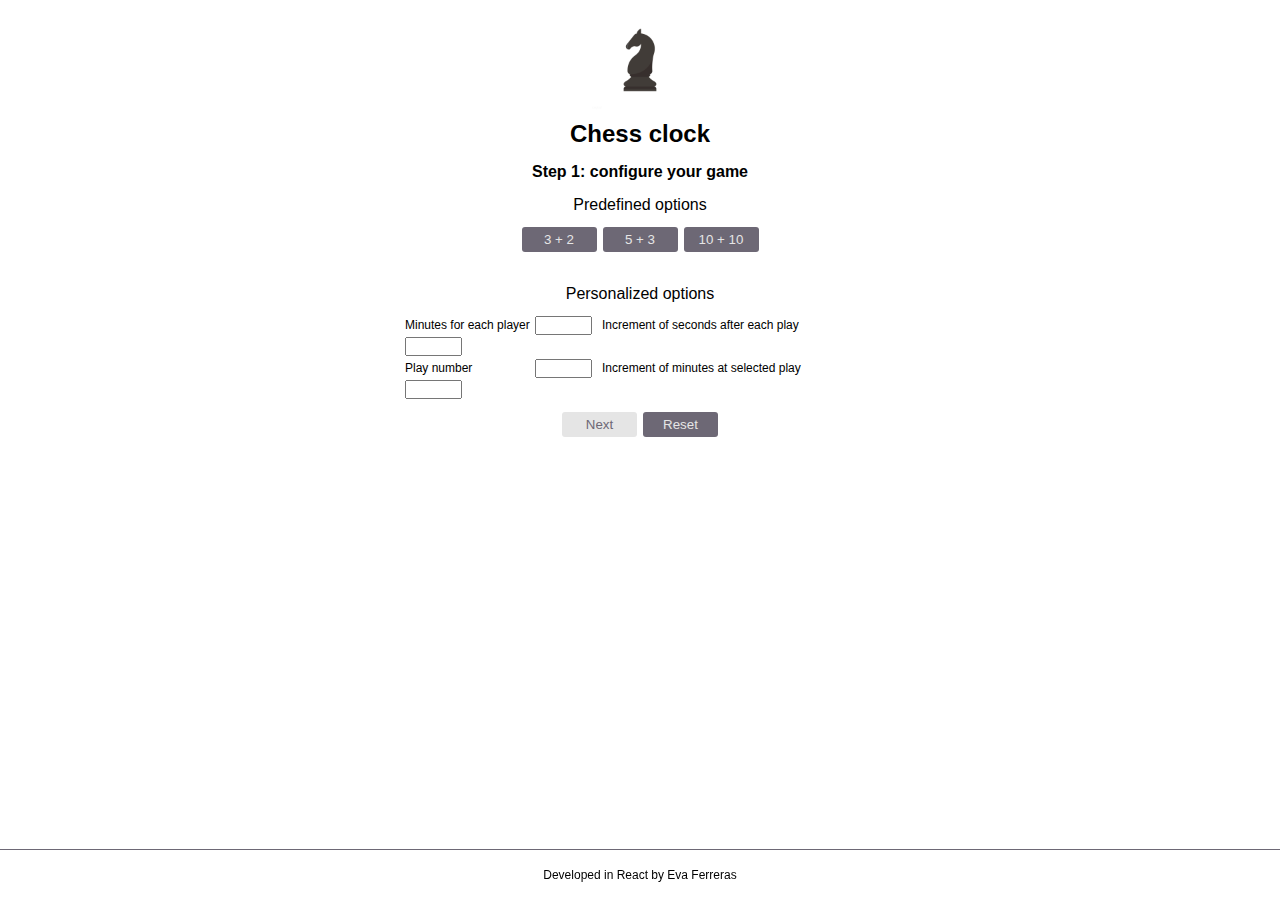
==== docs/index.html @ 988717f8 "Upload docs for upload project to github pages" ====
<!doctype html><html lang="en"><head><meta charset="utf-8"/><meta name="viewport" content="width=device-width,initial-scale=1"/><title>Chess clock</title><link href="./static/css/main.687a1359.chunk.css" rel="stylesheet"></head><body><noscript>You need to enable JavaScript to run this app.</noscript><div id="root"></div><script>!function(e){function t(t){for(var n,l,a=t[0],p=t[1],f=t[2],c=0,s=[];c<a.length;c++)l=a[c],Object.prototype.hasOwnProperty.call(o,l)&&o[l]&&s.push(o[l][0]),o[l]=0;for(n in p)Object.prototype.hasOwnProperty.call(p,n)&&(e[n]=p[n]);for(i&&i(t);s.length;)s.shift()();return u.push.apply(u,f||[]),r()}function r(){for(var e,t=0;t<u.length;t++){for(var r=u[t],n=!0,a=1;a<r.length;a++){var p=r[a];0!==o[p]&&(n=!1)}n&&(u.splice(t--,1),e=l(l.s=r[0]))}return e}var n={},o={1:0},u=[];function l(t){if(n[t])return n[t].exports;var r=n[t]={i:t,l:!1,exports:{}};return e[t].call(r.exports,r,r.exports,l),r.l=!0,r.exports}l.m=e,l.c=n,l.d=function(e,t,r){l.o(e,t)||Object.defineProperty(e,t,{enumerable:!0,get:r})},l.r=function(e){"undefined"!=typeof Symbol&&Symbol.toStringTag&&Object.defineProperty(e,Symbol.toStringTag,{value:"Module"}),Object.defineProperty(e,"__esModule",{value:!0})},l.t=function(e,t){if(1&t&&(e=l(e)),8&t)return e;if(4&t&&"object"==typeof e&&e&&e.__esModule)return e;var r=Object.create(null);if(l.r(r),Object.defineProperty(r,"default",{enumerable:!0,value:e}),2&t&&"string"!=typeof e)for(var n in e)l.d(r,n,function(t){return e[t]}.bind(null,n));return r},l.n=function(e){var t=e&&e.__esModule?function(){return e.default}:function(){return e};return l.d(t,"a",t),t},l.o=function(e,t){return Object.prototype.hasOwnProperty.call(e,t)},l.p="./";var a=this["webpackJsonpmy-template"]=this["webpackJsonpmy-template"]||[],p=a.push.bind(a);a.push=t,a=a.slice();for(var f=0;f<a.length;f++)t(a[f]);var i=p;r()}([])</script><script src="./static/js/2.af698c8a.chunk.js"></script><script src="./static/js/main.a66c9441.chunk.js"></script></body></html>
---- docs/static/css/main.687a1359.chunk.css ----
.Header{padding:10px;display:flex;justify-content:center;align-items:center}.Header__img{height:80px}@media (min-width:1024px){.Header__img{height:100px}}.PredefinedSettings{margin:15px auto 30px;display:flex;flex-direction:column;align-items:center}.PredefinedSettings__title{font-size:1rem;margin-bottom:10px;font-weight:100}.PredefinedSettings__button{height:25px;width:75px;margin:3px;border-radius:3px;border-style:none;background-color:#6d6875;color:#e5e5e5;cursor:pointer}.SetupForm{width:470px;margin:0 auto;font-size:.75rem}.SetupForm__title{font-size:1rem;font-weight:100;margin-bottom:10px;text-align:center}.SetupForm__label{display:inline-block;width:210px;margin:5px 0}.SetupForm__label--short{width:130px}.SetupForm__input{width:50px;margin-right:10px;padding-left:3px;font-size:.6rem;height:15px;color:#333533}.SetupForm__wrapper--down{margin-bottom:10px}.SetupForm__wrapper--button{display:flex;justify-content:center}.SetupForm__button{margin:3px;height:25px;width:75px;border-radius:3px;border-style:none;background-color:#6d6875;color:#e5e5e5;cursor:pointer}.SetupForm__button--link{text-decoration:none;color:inherit}.SetupForm__button--disabled{background-color:#e5e5e5;color:#6d6875;cursor:default}.Landing__title{font-size:1rem;text-align:center}.Footer{position:fixed;bottom:0;width:100%;height:50px;border-top:1px solid #6d6875;display:flex;justify-content:center;align-items:center;font-size:.75rem}.App__title{font-size:1.5rem;text-align:center;margin-bottom:15px}*{margin:0;padding:0;font-family:Arial,Helvetica,sans-serif}
/*# sourceMappingURL=main.687a1359.chunk.css.map */
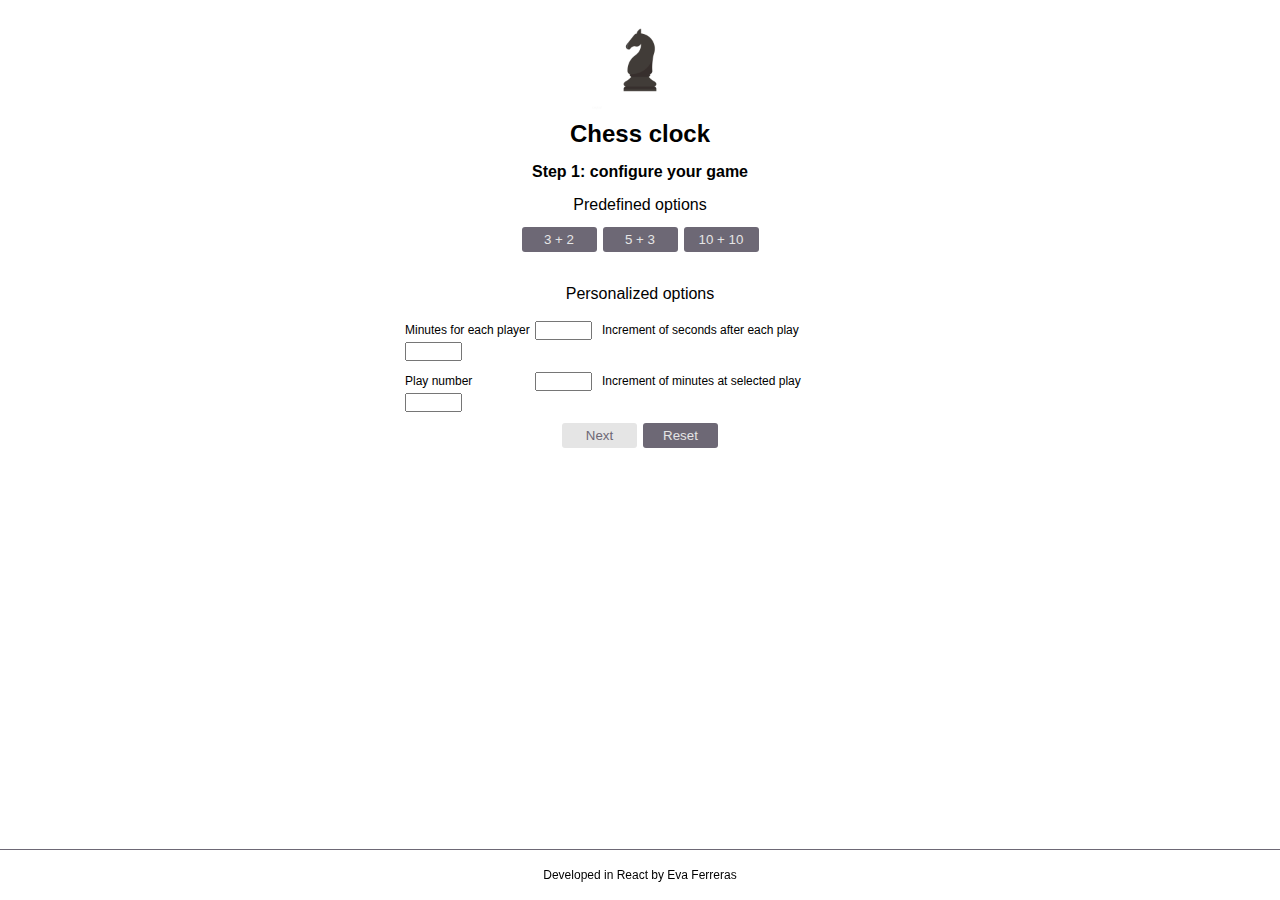
==== commit 17f7ae15: "Update github pages url" ====
--- a/docs/index.html
+++ b/docs/index.html
@@ -1 +1 @@
-<!doctype html><html lang="en"><head><meta charset="utf-8"/><meta name="viewport" content="width=device-width,initial-scale=1"/><title>Chess clock</title><link href="./static/css/main.687a1359.chunk.css" rel="stylesheet"></head><body><noscript>You need to enable JavaScript to run this app.</noscript><div id="root"></div><script>!function(e){function t(t){for(var n,l,a=t[0],p=t[1],f=t[2],c=0,s=[];c<a.length;c++)l=a[c],Object.prototype.hasOwnProperty.call(o,l)&&o[l]&&s.push(o[l][0]),o[l]=0;for(n in p)Object.prototype.hasOwnProperty.call(p,n)&&(e[n]=p[n]);for(i&&i(t);s.length;)s.shift()();return u.push.apply(u,f||[]),r()}function r(){for(var e,t=0;t<u.length;t++){for(var r=u[t],n=!0,a=1;a<r.length;a++){var p=r[a];0!==o[p]&&(n=!1)}n&&(u.splice(t--,1),e=l(l.s=r[0]))}return e}var n={},o={1:0},u=[];function l(t){if(n[t])return n[t].exports;var r=n[t]={i:t,l:!1,exports:{}};return e[t].call(r.exports,r,r.exports,l),r.l=!0,r.exports}l.m=e,l.c=n,l.d=function(e,t,r){l.o(e,t)||Object.defineProperty(e,t,{enumerable:!0,get:r})},l.r=function(e){"undefined"!=typeof Symbol&&Symbol.toStringTag&&Object.defineProperty(e,Symbol.toStringTag,{value:"Module"}),Object.defineProperty(e,"__esModule",{value:!0})},l.t=function(e,t){if(1&t&&(e=l(e)),8&t)return e;if(4&t&&"object"==typeof e&&e&&e.__esModule)return e;var r=Object.create(null);if(l.r(r),Object.defineProperty(r,"default",{enumerable:!0,value:e}),2&t&&"string"!=typeof e)for(var n in e)l.d(r,n,function(t){return e[t]}.bind(null,n));return r},l.n=function(e){var t=e&&e.__esModule?function(){return e.default}:function(){return e};return l.d(t,"a",t),t},l.o=function(e,t){return Object.prototype.hasOwnProperty.call(e,t)},l.p="./";var a=this["webpackJsonpmy-template"]=this["webpackJsonpmy-template"]||[],p=a.push.bind(a);a.push=t,a=a.slice();for(var f=0;f<a.length;f++)t(a[f]);var i=p;r()}([])</script><script src="./static/js/2.af698c8a.chunk.js"></script><script src="./static/js/main.a66c9441.chunk.js"></script></body></html>+<!doctype html><html lang="en"><head><meta charset="utf-8"/><meta name="viewport" content="width=device-width,initial-scale=1"/><title>Chess clock</title><link href="./static/css/main.925e62cb.chunk.css" rel="stylesheet"></head><body><noscript>You need to enable JavaScript to run this app.</noscript><div id="root"></div><script>!function(e){function t(t){for(var n,l,a=t[0],p=t[1],f=t[2],c=0,s=[];c<a.length;c++)l=a[c],Object.prototype.hasOwnProperty.call(o,l)&&o[l]&&s.push(o[l][0]),o[l]=0;for(n in p)Object.prototype.hasOwnProperty.call(p,n)&&(e[n]=p[n]);for(i&&i(t);s.length;)s.shift()();return u.push.apply(u,f||[]),r()}function r(){for(var e,t=0;t<u.length;t++){for(var r=u[t],n=!0,a=1;a<r.length;a++){var p=r[a];0!==o[p]&&(n=!1)}n&&(u.splice(t--,1),e=l(l.s=r[0]))}return e}var n={},o={1:0},u=[];function l(t){if(n[t])return n[t].exports;var r=n[t]={i:t,l:!1,exports:{}};return e[t].call(r.exports,r,r.exports,l),r.l=!0,r.exports}l.m=e,l.c=n,l.d=function(e,t,r){l.o(e,t)||Object.defineProperty(e,t,{enumerable:!0,get:r})},l.r=function(e){"undefined"!=typeof Symbol&&Symbol.toStringTag&&Object.defineProperty(e,Symbol.toStringTag,{value:"Module"}),Object.defineProperty(e,"__esModule",{value:!0})},l.t=function(e,t){if(1&t&&(e=l(e)),8&t)return e;if(4&t&&"object"==typeof e&&e&&e.__esModule)return e;var r=Object.create(null);if(l.r(r),Object.defineProperty(r,"default",{enumerable:!0,value:e}),2&t&&"string"!=typeof e)for(var n in e)l.d(r,n,function(t){return e[t]}.bind(null,n));return r},l.n=function(e){var t=e&&e.__esModule?function(){return e.default}:function(){return e};return l.d(t,"a",t),t},l.o=function(e,t){return Object.prototype.hasOwnProperty.call(e,t)},l.p="./";var a=this["webpackJsonpmy-template"]=this["webpackJsonpmy-template"]||[],p=a.push.bind(a);a.push=t,a=a.slice();for(var f=0;f<a.length;f++)t(a[f]);var i=p;r()}([])</script><script src="./static/js/2.af698c8a.chunk.js"></script><script src="./static/js/main.a66c9441.chunk.js"></script></body></html>--- a/docs/static/css/main.925e62cb.chunk.css
+++ b/docs/static/css/main.925e62cb.chunk.css
@@ -0,0 +1,2 @@
+.Header{padding:10px;display:flex;justify-content:center;align-items:center}.Header__img{height:80px}@media (min-width:1024px){.Header__img{height:100px}}.PredefinedSettings{margin:15px auto 30px;display:flex;flex-direction:column;align-items:center}.PredefinedSettings__title{font-size:1rem;margin-bottom:10px;font-weight:100}.PredefinedSettings__button{height:25px;width:75px;margin:3px;border-radius:3px;border-style:none;background-color:#6d6875;color:#e5e5e5;cursor:pointer}.SetupForm{width:470px;margin:0 auto;font-size:.75rem}.SetupForm__title{font-size:1rem;font-weight:100;margin-bottom:15px;text-align:center}.SetupForm__label{display:inline-block;width:210px;margin:5px 0}.SetupForm__label--short{width:130px}.SetupForm__input{width:50px;margin-right:10px;padding-left:3px;font-size:.6rem;height:15px;color:#333533}.SetupForm__wrapper--down{margin:8px auto}.SetupForm__wrapper--button{display:flex;justify-content:center}.SetupForm__button{margin:3px;height:25px;width:75px;border-radius:3px;border-style:none;background-color:#6d6875;color:#e5e5e5;cursor:pointer}.SetupForm__button--link{text-decoration:none;color:inherit;padding:5px 20px}.SetupForm__button--disabled{background-color:#e5e5e5;color:#6d6875;cursor:default}.Landing__title{font-size:1rem;text-align:center}.Footer{position:fixed;bottom:0;width:100%;height:50px;border-top:1px solid #6d6875;display:flex;justify-content:center;align-items:center;font-size:.75rem}.App__title{font-size:1.5rem;text-align:center;margin-bottom:15px}*{margin:0;padding:0;font-family:Arial,Helvetica,sans-serif}
+/*# sourceMappingURL=main.925e62cb.chunk.css.map */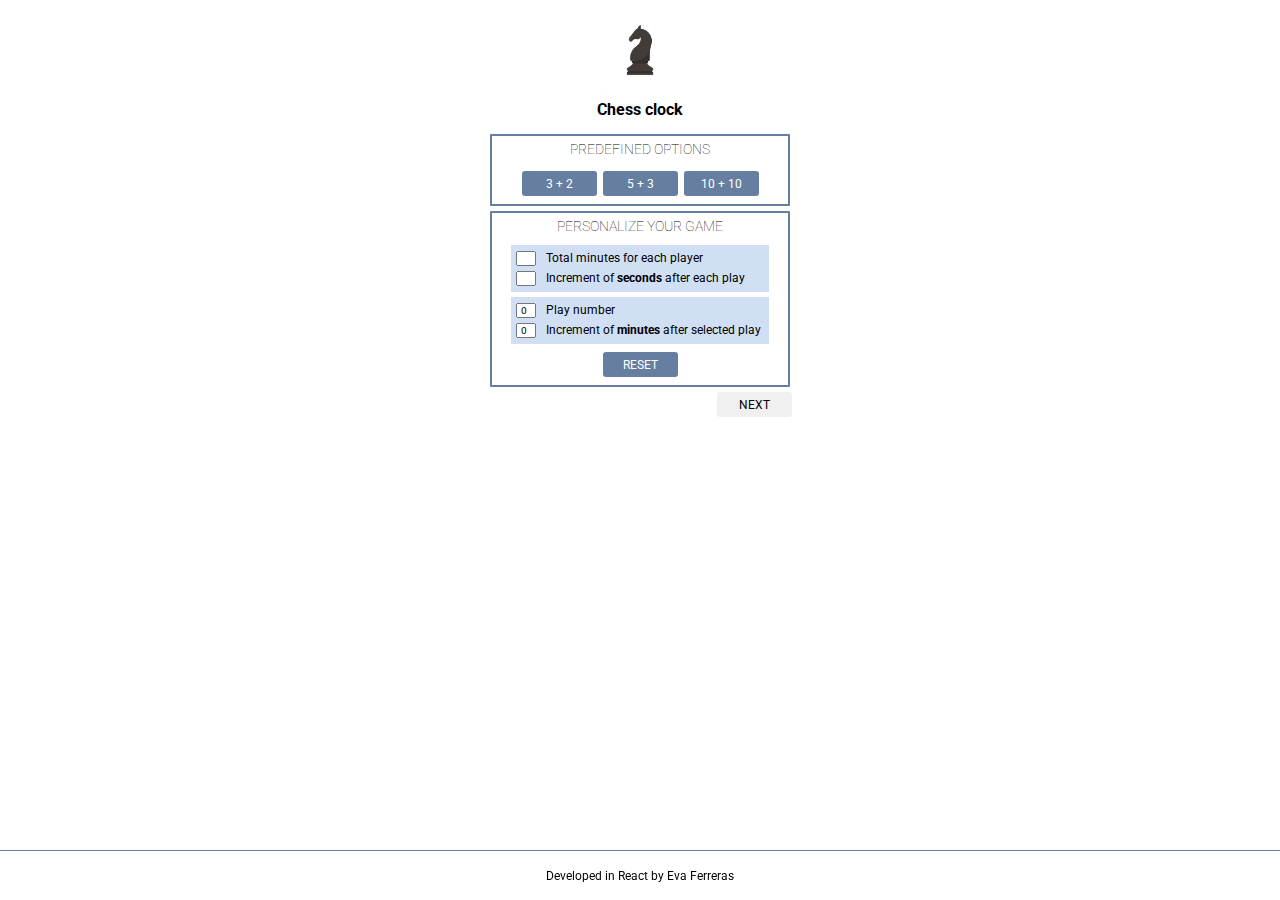
==== commit 53f960b8: "Update docs to test tablet events and counters in server" ====
--- a/docs/index.html
+++ b/docs/index.html
@@ -1 +1 @@
-<!doctype html><html lang="en"><head><meta charset="utf-8"/><meta name="viewport" content="width=device-width,initial-scale=1"/><title>Chess clock</title><link href="./static/css/main.925e62cb.chunk.css" rel="stylesheet"></head><body><noscript>You need to enable JavaScript to run this app.</noscript><div id="root"></div><script>!function(e){function t(t){for(var n,l,a=t[0],p=t[1],f=t[2],c=0,s=[];c<a.length;c++)l=a[c],Object.prototype.hasOwnProperty.call(o,l)&&o[l]&&s.push(o[l][0]),o[l]=0;for(n in p)Object.prototype.hasOwnProperty.call(p,n)&&(e[n]=p[n]);for(i&&i(t);s.length;)s.shift()();return u.push.apply(u,f||[]),r()}function r(){for(var e,t=0;t<u.length;t++){for(var r=u[t],n=!0,a=1;a<r.length;a++){var p=r[a];0!==o[p]&&(n=!1)}n&&(u.splice(t--,1),e=l(l.s=r[0]))}return e}var n={},o={1:0},u=[];function l(t){if(n[t])return n[t].exports;var r=n[t]={i:t,l:!1,exports:{}};return e[t].call(r.exports,r,r.exports,l),r.l=!0,r.exports}l.m=e,l.c=n,l.d=function(e,t,r){l.o(e,t)||Object.defineProperty(e,t,{enumerable:!0,get:r})},l.r=function(e){"undefined"!=typeof Symbol&&Symbol.toStringTag&&Object.defineProperty(e,Symbol.toStringTag,{value:"Module"}),Object.defineProperty(e,"__esModule",{value:!0})},l.t=function(e,t){if(1&t&&(e=l(e)),8&t)return e;if(4&t&&"object"==typeof e&&e&&e.__esModule)return e;var r=Object.create(null);if(l.r(r),Object.defineProperty(r,"default",{enumerable:!0,value:e}),2&t&&"string"!=typeof e)for(var n in e)l.d(r,n,function(t){return e[t]}.bind(null,n));return r},l.n=function(e){var t=e&&e.__esModule?function(){return e.default}:function(){return e};return l.d(t,"a",t),t},l.o=function(e,t){return Object.prototype.hasOwnProperty.call(e,t)},l.p="./";var a=this["webpackJsonpmy-template"]=this["webpackJsonpmy-template"]||[],p=a.push.bind(a);a.push=t,a=a.slice();for(var f=0;f<a.length;f++)t(a[f]);var i=p;r()}([])</script><script src="./static/js/2.af698c8a.chunk.js"></script><script src="./static/js/main.a66c9441.chunk.js"></script></body></html>+<!doctype html><html lang="en"><head><meta charset="utf-8"/><meta name="viewport" content="width=device-width,initial-scale=1"/><title>Chess clock</title><link rel="preconnect" href="https://fonts.gstatic.com"/><link href="https://fonts.googleapis.com/css2?family=Roboto&display=swap" rel="stylesheet"/><link href="https://fonts.googleapis.com/css?family=Orbitron" rel="stylesheet"/><link href="./static/css/main.6defc942.chunk.css" rel="stylesheet"></head><body><noscript>You need to enable JavaScript to run this app.</noscript><div id="root"></div><script>!function(e){function t(t){for(var n,l,a=t[0],p=t[1],f=t[2],c=0,s=[];c<a.length;c++)l=a[c],Object.prototype.hasOwnProperty.call(o,l)&&o[l]&&s.push(o[l][0]),o[l]=0;for(n in p)Object.prototype.hasOwnProperty.call(p,n)&&(e[n]=p[n]);for(i&&i(t);s.length;)s.shift()();return u.push.apply(u,f||[]),r()}function r(){for(var e,t=0;t<u.length;t++){for(var r=u[t],n=!0,a=1;a<r.length;a++){var p=r[a];0!==o[p]&&(n=!1)}n&&(u.splice(t--,1),e=l(l.s=r[0]))}return e}var n={},o={1:0},u=[];function l(t){if(n[t])return n[t].exports;var r=n[t]={i:t,l:!1,exports:{}};return e[t].call(r.exports,r,r.exports,l),r.l=!0,r.exports}l.m=e,l.c=n,l.d=function(e,t,r){l.o(e,t)||Object.defineProperty(e,t,{enumerable:!0,get:r})},l.r=function(e){"undefined"!=typeof Symbol&&Symbol.toStringTag&&Object.defineProperty(e,Symbol.toStringTag,{value:"Module"}),Object.defineProperty(e,"__esModule",{value:!0})},l.t=function(e,t){if(1&t&&(e=l(e)),8&t)return e;if(4&t&&"object"==typeof e&&e&&e.__esModule)return e;var r=Object.create(null);if(l.r(r),Object.defineProperty(r,"default",{enumerable:!0,value:e}),2&t&&"string"!=typeof e)for(var n in e)l.d(r,n,function(t){return e[t]}.bind(null,n));return r},l.n=function(e){var t=e&&e.__esModule?function(){return e.default}:function(){return e};return l.d(t,"a",t),t},l.o=function(e,t){return Object.prototype.hasOwnProperty.call(e,t)},l.p="./";var a=this["webpackJsonpmy-template"]=this["webpackJsonpmy-template"]||[],p=a.push.bind(a);a.push=t,a=a.slice();for(var f=0;f<a.length;f++)t(a[f]);var i=p;r()}([])</script><script src="./static/js/2.fe170338.chunk.js"></script><script src="./static/js/main.0aac073b.chunk.js"></script></body></html>--- a/docs/static/css/main.6defc942.chunk.css
+++ b/docs/static/css/main.6defc942.chunk.css
@@ -0,0 +1,2 @@
+.Header{padding:10px;display:flex;justify-content:center;align-items:center}.Header__img{height:60px}@media (min-width:768px){.Header__img{height:80px}}.PredefinedSettings{width:300px;margin-bottom:5px;border-radius:1px;padding:5px;border:2px solid #667fa1}.PredefinedSettings__title{font-size:.9rem;margin-bottom:10px;font-weight:100;text-align:center;text-transform:uppercase}.PredefinedSettings__wrapper{display:flex;justify-content:center}.PredefinedSettings__button{text-transform:uppercase;font-size:.75rem;height:25px;width:75px;border-radius:3px;border-style:none;cursor:pointer;background-color:#667fa1;color:#fff;margin:3px}.SetupForm{width:300px;display:flex;flex-direction:column;align-items:center;border-radius:1px;padding:5px;font-size:.75rem;border:2px solid #667fa1}.SetupForm__title{font-size:.9rem;margin-bottom:10px;font-weight:100;text-align:center;text-transform:uppercase}.SetupForm__wrapper{padding:1px 5px}.SetupForm__wrapper--down,.SetupForm__wrapper--up{width:258px;background-color:#d0dff4;margin-bottom:5px}.SetupForm__label{display:block;margin:5px 0}.SetupForm__input{width:20px;margin-right:10px;padding-left:3px;font-size:.6rem;height:15px;color:#000}.SetupForm__bold{font-weight:700}.SetupForm__button{text-transform:uppercase;font-size:.75rem;height:25px;width:75px;border-radius:3px;border-style:none;cursor:pointer;background-color:#667fa1;color:#fff}.SetupForm__button--reset{margin:3px}input::-webkit-inner-spin-button,input::-webkit-outer-spin-button{-webkit-appearance:none;margin:0}input[type=number]{-moz-appearance:textfield}.Landing__options{display:flex;flex-direction:column;align-items:center;margin:15px}.Landing__wrapper{display:flex;justify-content:flex-end;margin-top:5px;width:304px}.Landing__button{text-transform:uppercase;font-size:.75rem;height:25px;width:75px;border-radius:3px;border-style:none;cursor:pointer;background-color:#667fa1;color:#fff}.Landing__button--link{text-decoration:none;color:inherit;padding:5px 13px}.Landing__button--disabled{background-color:#f0f0f0;color:#000;cursor:default}.Clock{font-family:"Orbitron",sans-serif;height:140px;width:280px;border-radius:5px;margin:5px;display:flex;justify-content:center;align-items:center}@media (min-width:768px){.Clock{height:180px;width:350px}}@media (min-width:1024px){.Clock{height:220px;width:400px}}.Clock--white{background-color:#fff;color:#000;border:2px solid #000}.Clock--black{background-color:#000;color:#fff}.Clock__numbers{font-size:6rem}@media (min-width:768px){.Clock__numbers{font-size:7rem}}@media (min-width:1024px){.Clock__numbers{font-size:8rem}}.ClocksPage{display:flex;flex-direction:column;align-items:center}.ClocksPage__title{font-size:.9rem;margin-bottom:10px;font-weight:100}.ClocksPage__img{height:24px;width:27px;margin-top:5px;transform:rotate(90deg);cursor:pointer}.ClocksPage__clocks{margin:5px 0;display:flex;flex-direction:column}@media (min-width:768px){.ClocksPage__clocks{flex-direction:row;justify-content:space-between}}.ClocksPage__clocks--black{background-color:#000}.ClocksPage__wrapper{width:740px}.ClocksPage__button{margin:10px;text-transform:uppercase;font-size:.75rem;height:25px;width:75px;border-radius:3px;border-style:none;cursor:pointer;background-color:#667fa1;color:#fff}.ClocksPage__button--stop{background-color:#b43434}.ClocksPage__button--link{text-decoration:none;color:inherit}.GameOver{display:flex;flex-direction:column;align-items:center}.GameOver__text{font-size:1.5rem;margin:20px 0;font-weight:100}.GameOver__img{width:280px;margin-bottom:15px}.GameOver__button{text-transform:uppercase;font-size:.75rem;height:25px;width:75px;border-radius:3px;border-style:none;cursor:pointer;background-color:#667fa1;color:#fff}.GameOver__button--link{text-decoration:none;color:inherit}.Footer{position:fixed;bottom:0;width:100%;height:50px;border-top:1px solid #667fa1;display:flex;justify-content:center;align-items:center;font-size:.75rem}.App__title{font-size:1rem;text-align:center;margin-bottom:5px}*{margin:0;padding:0;font-family:"Roboto",sans-serif;box-sizing:border-box}
+/*# sourceMappingURL=main.6defc942.chunk.css.map */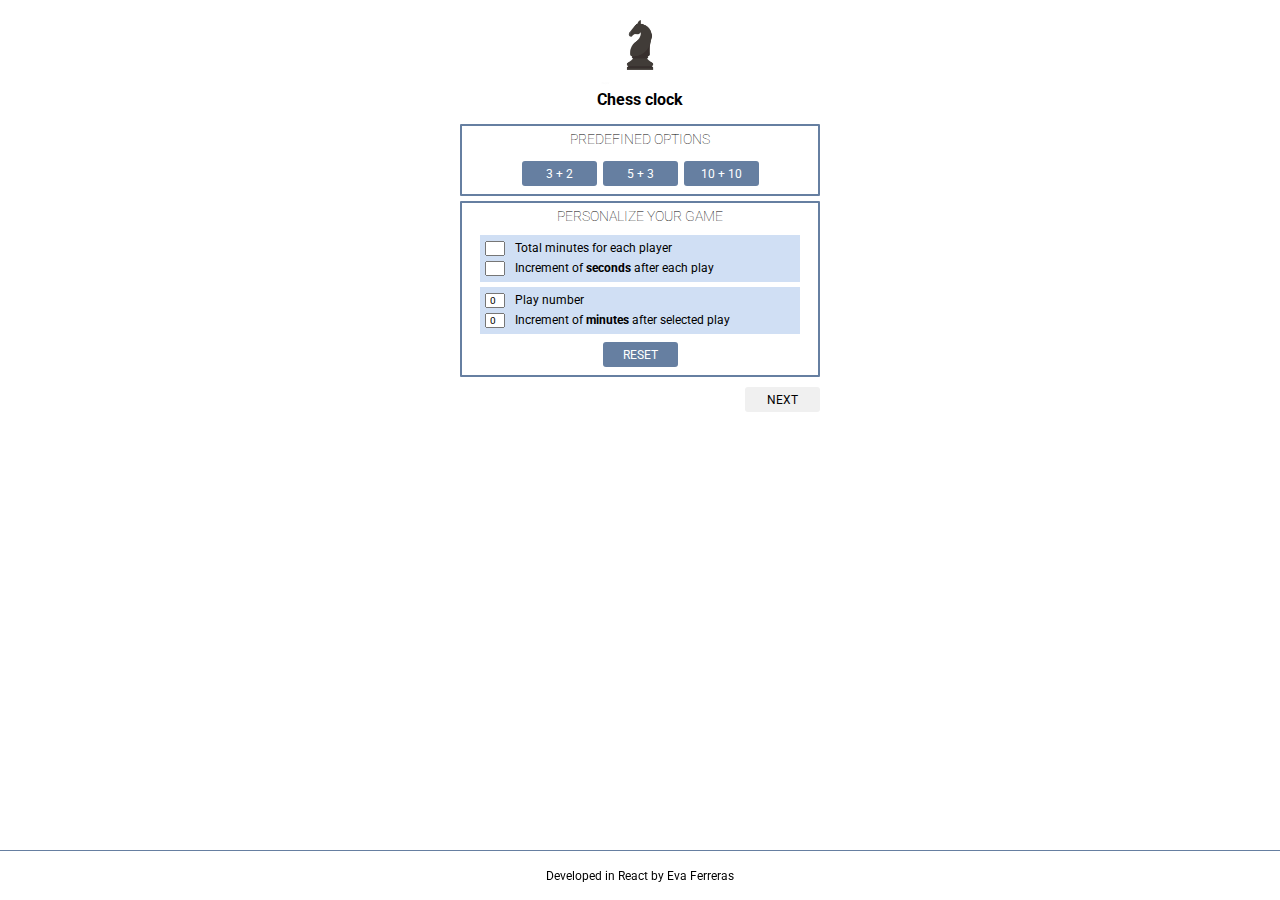
==== commit ba48d4f5: "Update github pages with fixed responsive" ====
--- a/docs/index.html
+++ b/docs/index.html
@@ -1 +1 @@
-<!doctype html><html lang="en"><head><meta charset="utf-8"/><meta name="viewport" content="width=device-width,initial-scale=1"/><title>Chess clock</title><link rel="preconnect" href="https://fonts.gstatic.com"/><link href="https://fonts.googleapis.com/css2?family=Roboto&display=swap" rel="stylesheet"/><link href="https://fonts.googleapis.com/css?family=Orbitron" rel="stylesheet"/><link href="./static/css/main.6defc942.chunk.css" rel="stylesheet"></head><body><noscript>You need to enable JavaScript to run this app.</noscript><div id="root"></div><script>!function(e){function t(t){for(var n,l,a=t[0],p=t[1],f=t[2],c=0,s=[];c<a.length;c++)l=a[c],Object.prototype.hasOwnProperty.call(o,l)&&o[l]&&s.push(o[l][0]),o[l]=0;for(n in p)Object.prototype.hasOwnProperty.call(p,n)&&(e[n]=p[n]);for(i&&i(t);s.length;)s.shift()();return u.push.apply(u,f||[]),r()}function r(){for(var e,t=0;t<u.length;t++){for(var r=u[t],n=!0,a=1;a<r.length;a++){var p=r[a];0!==o[p]&&(n=!1)}n&&(u.splice(t--,1),e=l(l.s=r[0]))}return e}var n={},o={1:0},u=[];function l(t){if(n[t])return n[t].exports;var r=n[t]={i:t,l:!1,exports:{}};return e[t].call(r.exports,r,r.exports,l),r.l=!0,r.exports}l.m=e,l.c=n,l.d=function(e,t,r){l.o(e,t)||Object.defineProperty(e,t,{enumerable:!0,get:r})},l.r=function(e){"undefined"!=typeof Symbol&&Symbol.toStringTag&&Object.defineProperty(e,Symbol.toStringTag,{value:"Module"}),Object.defineProperty(e,"__esModule",{value:!0})},l.t=function(e,t){if(1&t&&(e=l(e)),8&t)return e;if(4&t&&"object"==typeof e&&e&&e.__esModule)return e;var r=Object.create(null);if(l.r(r),Object.defineProperty(r,"default",{enumerable:!0,value:e}),2&t&&"string"!=typeof e)for(var n in e)l.d(r,n,function(t){return e[t]}.bind(null,n));return r},l.n=function(e){var t=e&&e.__esModule?function(){return e.default}:function(){return e};return l.d(t,"a",t),t},l.o=function(e,t){return Object.prototype.hasOwnProperty.call(e,t)},l.p="./";var a=this["webpackJsonpmy-template"]=this["webpackJsonpmy-template"]||[],p=a.push.bind(a);a.push=t,a=a.slice();for(var f=0;f<a.length;f++)t(a[f]);var i=p;r()}([])</script><script src="./static/js/2.fe170338.chunk.js"></script><script src="./static/js/main.0aac073b.chunk.js"></script></body></html>+<!doctype html><html lang="en"><head><meta charset="utf-8"/><meta name="viewport" content="width=device-width,initial-scale=1"/><title>Chess clock</title><link rel="preconnect" href="https://fonts.gstatic.com"/><link href="https://fonts.googleapis.com/css2?family=Roboto&display=swap" rel="stylesheet"/><link href="./static/css/main.9a9b7e19.chunk.css" rel="stylesheet"></head><body><noscript>You need to enable JavaScript to run this app.</noscript><div id="root"></div><script>!function(e){function t(t){for(var n,l,a=t[0],p=t[1],f=t[2],c=0,s=[];c<a.length;c++)l=a[c],Object.prototype.hasOwnProperty.call(o,l)&&o[l]&&s.push(o[l][0]),o[l]=0;for(n in p)Object.prototype.hasOwnProperty.call(p,n)&&(e[n]=p[n]);for(i&&i(t);s.length;)s.shift()();return u.push.apply(u,f||[]),r()}function r(){for(var e,t=0;t<u.length;t++){for(var r=u[t],n=!0,a=1;a<r.length;a++){var p=r[a];0!==o[p]&&(n=!1)}n&&(u.splice(t--,1),e=l(l.s=r[0]))}return e}var n={},o={1:0},u=[];function l(t){if(n[t])return n[t].exports;var r=n[t]={i:t,l:!1,exports:{}};return e[t].call(r.exports,r,r.exports,l),r.l=!0,r.exports}l.m=e,l.c=n,l.d=function(e,t,r){l.o(e,t)||Object.defineProperty(e,t,{enumerable:!0,get:r})},l.r=function(e){"undefined"!=typeof Symbol&&Symbol.toStringTag&&Object.defineProperty(e,Symbol.toStringTag,{value:"Module"}),Object.defineProperty(e,"__esModule",{value:!0})},l.t=function(e,t){if(1&t&&(e=l(e)),8&t)return e;if(4&t&&"object"==typeof e&&e&&e.__esModule)return e;var r=Object.create(null);if(l.r(r),Object.defineProperty(r,"default",{enumerable:!0,value:e}),2&t&&"string"!=typeof e)for(var n in e)l.d(r,n,function(t){return e[t]}.bind(null,n));return r},l.n=function(e){var t=e&&e.__esModule?function(){return e.default}:function(){return e};return l.d(t,"a",t),t},l.o=function(e,t){return Object.prototype.hasOwnProperty.call(e,t)},l.p="./";var a=this["webpackJsonpmy-template"]=this["webpackJsonpmy-template"]||[],p=a.push.bind(a);a.push=t,a=a.slice();for(var f=0;f<a.length;f++)t(a[f]);var i=p;r()}([])</script><script src="./static/js/2.fe170338.chunk.js"></script><script src="./static/js/main.8e3d1ddf.chunk.js"></script></body></html>--- a/docs/static/css/main.9a9b7e19.chunk.css
+++ b/docs/static/css/main.9a9b7e19.chunk.css
@@ -0,0 +1,2 @@
+.Header{padding:5px;display:flex;justify-content:center;align-items:center}.Header__img{height:60px}@media (min-width:768px){.Header__img{height:80px}}.PredefinedSettings{width:280px;margin-bottom:5px;border-radius:1px;padding:5px;border:2px solid #667fa1}@media (min-width:768px){.PredefinedSettings{width:360px}}.PredefinedSettings__title{font-size:.9rem;margin-bottom:10px;font-weight:100;text-align:center;text-transform:uppercase}.PredefinedSettings__wrapper{display:flex;justify-content:center}.PredefinedSettings__button{text-transform:uppercase;font-size:.75rem;height:25px;width:75px;border-radius:3px;border-style:none;cursor:pointer;background-color:#667fa1;color:#fff;margin:3px}.SetupForm{width:280px;display:flex;flex-direction:column;align-items:center;border-radius:1px;padding:5px;font-size:.75rem;border:2px solid #667fa1;margin-bottom:5px}@media (min-width:768px){.SetupForm{width:360px}}.SetupForm__title{font-size:.9rem;margin-bottom:10px;font-weight:100;text-align:center;text-transform:uppercase}.SetupForm__wrapper{padding:1px 5px}.SetupForm__wrapper--up{width:258px;background-color:#d0dff4;margin-bottom:5px}@media (min-width:768px){.SetupForm__wrapper--up{width:320px}}.SetupForm__wrapper--down{width:258px;background-color:#d0dff4;margin-bottom:5px}@media (min-width:768px){.SetupForm__wrapper--down{width:320px}}.SetupForm__label{display:block;margin:5px 0}.SetupForm__input{width:20px;margin-right:10px;padding-left:3px;font-size:.6rem;height:15px;color:#000}.SetupForm__bold{font-weight:700}.SetupForm__button{text-transform:uppercase;font-size:.75rem;height:25px;width:75px;border-radius:3px;border-style:none;cursor:pointer;background-color:#667fa1;color:#fff}.SetupForm__button--reset{margin:3px}input::-webkit-inner-spin-button,input::-webkit-outer-spin-button{-webkit-appearance:none;margin:0}input[type=number]{-moz-appearance:textfield}.Landing__options{display:flex;flex-direction:column;align-items:center;margin:15px}.Landing__wrapper{display:flex;justify-content:flex-end;margin-top:5px;width:280px}@media (min-width:768px){.Landing__wrapper{width:360px}}.Landing__button{text-transform:uppercase;font-size:.75rem;height:25px;width:75px;border-radius:3px;border-style:none;cursor:pointer;background-color:#667fa1;color:#fff}.Landing__button--link{text-decoration:none;color:inherit;padding:5px 13px}.Landing__button--disabled{background-color:#f0f0f0;color:#000;cursor:default}.Clock{height:100px;width:260px;border-radius:5px;margin:5px;display:flex;justify-content:center;align-items:center}@media (min-width:768px){.Clock{height:180px;width:350px}}@media (min-width:1024px){.Clock{height:220px;width:400px}}.Clock--white{background-color:#fff;color:#000;border:2px solid #000}.Clock--black{background-color:#000;color:#fff}.Clock__numbers{font-size:4rem}@media (min-width:768px){.Clock__numbers{font-size:7rem}}@media (min-width:1024px){.Clock__numbers{font-size:8rem}}.ClocksPage{display:flex;flex-direction:column;align-items:center}.ClocksPage__title{font-size:.9rem;margin-bottom:5px;font-weight:100}.ClocksPage__img{height:24px;width:27px;margin-top:5px;transform:rotate(90deg);cursor:pointer}.ClocksPage__clocks{margin:10px 0;display:flex;flex-direction:column}@media (min-width:768px){.ClocksPage__clocks{flex-direction:row;justify-content:space-between}}.ClocksPage__clocks--black{background-color:#000}.ClocksPage__wrapper{width:740px}.ClocksPage__button{margin:10px;text-transform:uppercase;font-size:.75rem;height:25px;width:75px;border-radius:3px;border-style:none;cursor:pointer;background-color:#667fa1;color:#fff}.ClocksPage__button--stop{background-color:#b43434}.ClocksPage__button--link{text-decoration:none;color:inherit}.GameOver{display:flex;flex-direction:column;align-items:center}.GameOver__text{font-size:1.5rem;margin:20px 0;font-weight:100}.GameOver__img{width:280px;margin-bottom:15px}.GameOver__button{text-transform:uppercase;font-size:.75rem;height:25px;width:75px;border-radius:3px;border-style:none;cursor:pointer;background-color:#667fa1;color:#fff}.GameOver__button--link{text-decoration:none;color:inherit}.Footer{position:fixed;bottom:0;width:100%;height:50px;border-top:1px solid #667fa1;display:flex;justify-content:center;align-items:center;font-size:.75rem}.App__title{font-size:1rem;text-align:center;margin-bottom:5px}@media (min-width:768px){.App__title{margin-bottom:15px}}*{margin:0;padding:0;font-family:"Roboto",sans-serif;box-sizing:border-box}
+/*# sourceMappingURL=main.9a9b7e19.chunk.css.map */